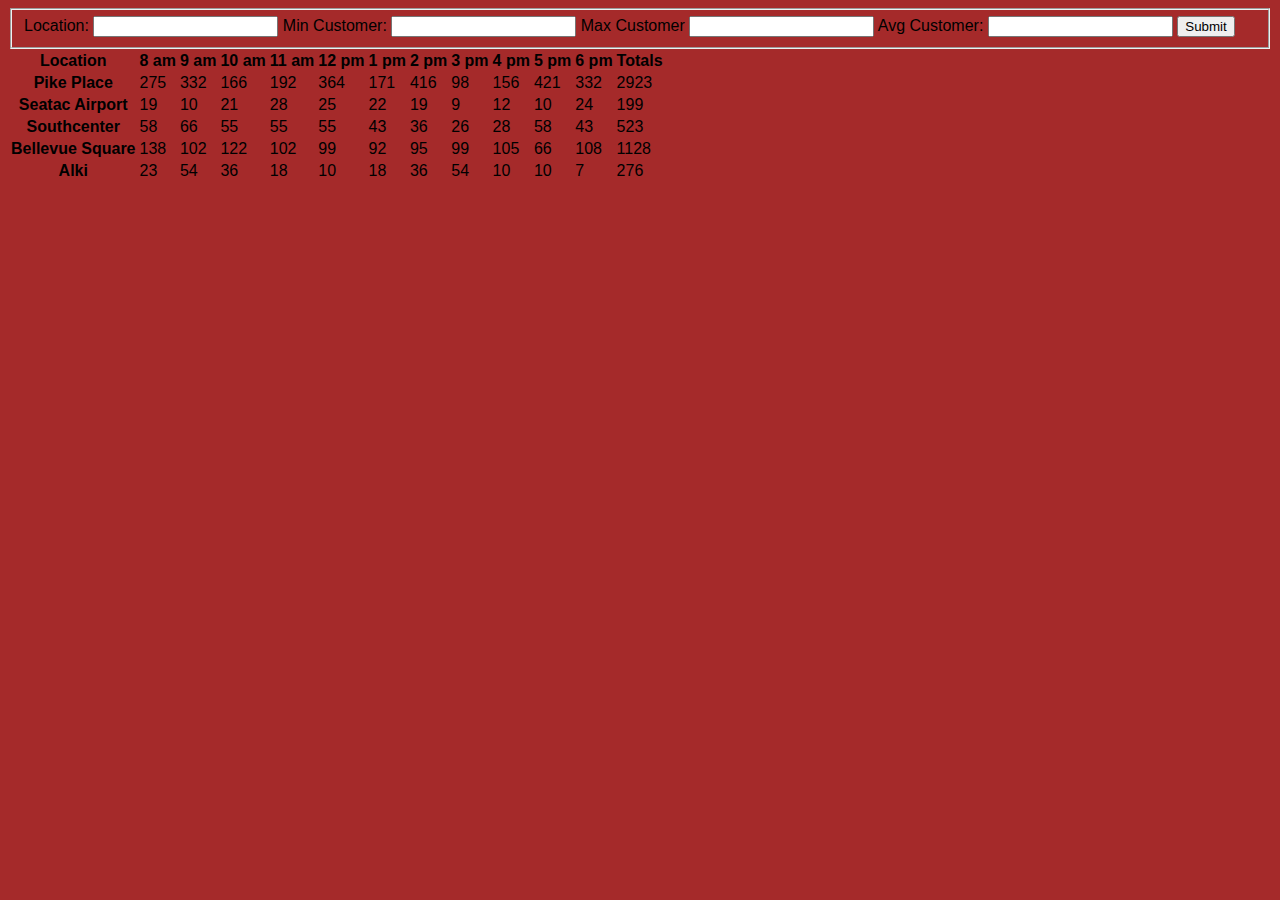
==== sales.html @ 19cfc410 "added row to table using eventlister" ====
<!DOCTYPE html>
<html>
<head>

  <title>Cookie Sales -- Tre</title>
  <link rel="stylesheet" type="text/css" href="css/style.css">

</head>
<body>
  <form id="submission_form">
    <fieldset>
      <label for="storLocation">Location:</label>
      <input name="storLocation" type="text" required>
      <label for="minCustomer">Min Customer:</label>
      <input name="minCustomer" type="text" required>
      <label for="maxCustomer">Max Customer</label>
      <input name="maxCustomer" type="text" required>
      <label for="avgCustomer">Avg Customer:</label>
      <input name="avgCustomer" type="text" required>
      <button id="formSubmitBtn" type="submit">Submit</button>
    </fieldset>
  </form>
<table id="whole-table">
  <thead>
    <tr>
      <th>Location</th>
      <th>8 am</th>
      <th>9 am</th>
      <th>10 am</th>
      <th>11 am</th>
      <th>12 pm</th>
      <th>1 pm</th>
      <th>2 pm</th>
      <th>3 pm</th>
      <th>4 pm</th>
      <th>5 pm</th>
      <th>6 pm</th>
      <th>Totals</th>
    </tr>
  </thead>
  <tbody id='append-table-row'></tbody>
</table>

<script src="js/app.js"></script>

</body>
</html>
---- css/style.css ----
body {
  background-color: brown;
  font-family: 'Helvetica', Verdana, Arial ;
}

.slogan {
   text-align: center;
   padding-top: 20px;
   color: rgb(239, 119, 94);
   font-size: 40px;
   font-family: 'Inconsolata', cursive, Arial ;
 }

.main-img {
   display: block;
   margin: 0 auto;
   background-color: white;
   padding: 30px 35px 30px 35px;
   border: 10px solid #333366;
   border-radius: 15px;
 }

 .company-name {
   font-family: 'Chewy', cursive;
   font-size: 90px;
   text-align: center;
   color:  #333366;
   margin-bottom: 10px;
 }

 .locations {
   list-style: none ;
   text-align: center;
 }

.locations a {
  font-size: 20px;
  color: #B8860B;
  font-weight: bolder;
}

 .new-head {
   text-align: center;
   font-family: 'Georgia', Times, cursive;
   color: 	#8FBC8F;  
 }

 ul.HorizontalButtons {
  margin-left: 0;
  padding-left: 0;
}
ul.HorizontalButtons li {
  font-size: 15px;
  color: white;
  display: inline;
  margin: 2px;
  padding: 0;

}
ul.HorizontalButtons li a {
  text-decoration: none
}
ul.HorizontalButtons li a:hover {
  background-color: white;
}
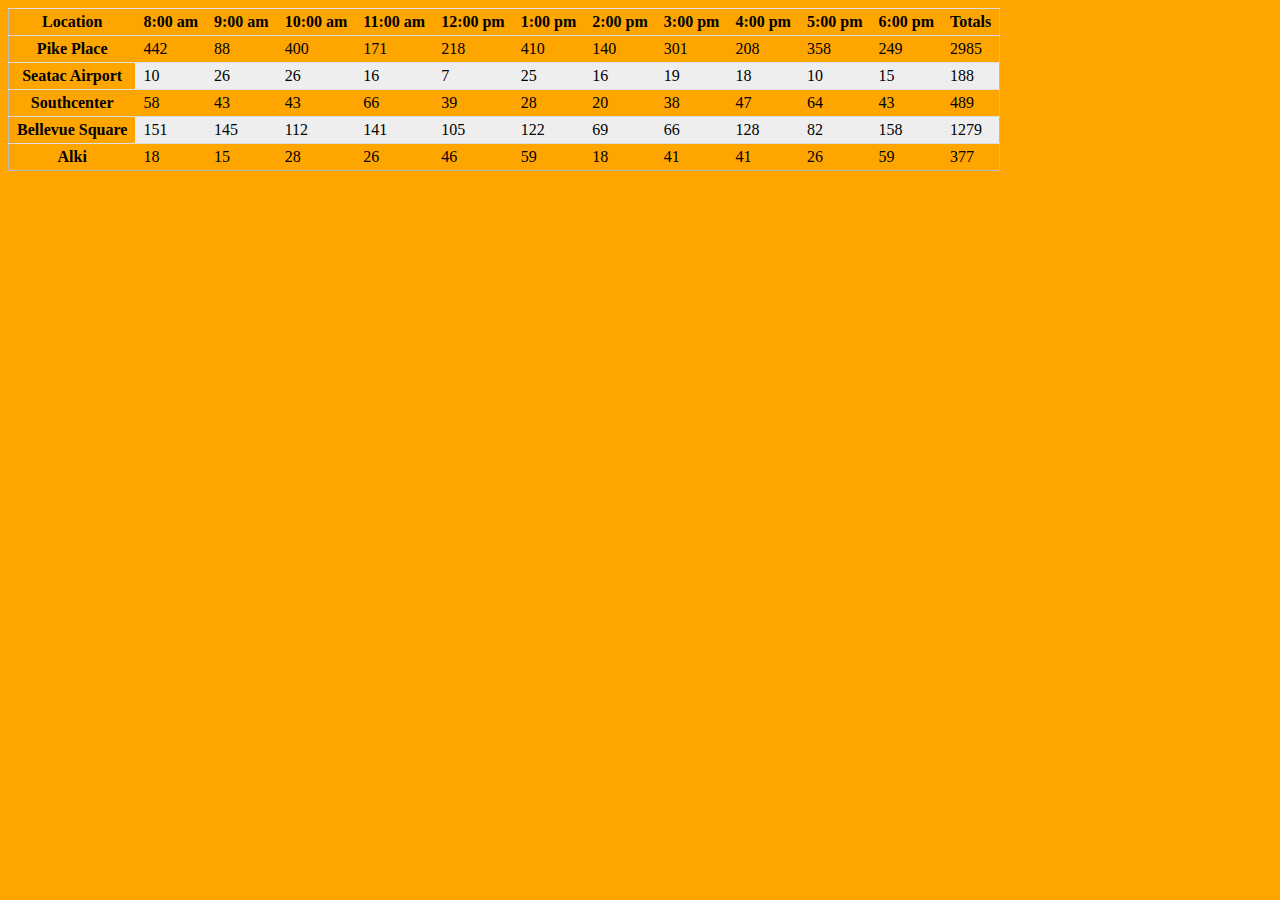
==== commit d2b90a8b: "new-new" ====
--- a/sales.html
+++ b/sales.html
@@ -3,44 +3,35 @@
 <head>
 
   <title>Cookie Sales -- Tre</title>
-  <link rel="stylesheet" type="text/css" href="css/style.css">
+  <link rel="stylesheet" type="text/css" href="css/sales.css">
 
 </head>
 <body>
-  <form id="submission_form">
-    <fieldset>
-      <label for="storLocation">Location:</label>
-      <input name="storLocation" type="text" required>
-      <label for="minCustomer">Min Customer:</label>
-      <input name="minCustomer" type="text" required>
-      <label for="maxCustomer">Max Customer</label>
-      <input name="maxCustomer" type="text" required>
-      <label for="avgCustomer">Avg Customer:</label>
-      <input name="avgCustomer" type="text" required>
-      <button id="formSubmitBtn" type="submit">Submit</button>
-    </fieldset>
-  </form>
-<table id="whole-table">
+<div class="data-in">
+<table>
   <thead>
+
     <tr>
       <th>Location</th>
-      <th>8 am</th>
-      <th>9 am</th>
-      <th>10 am</th>
-      <th>11 am</th>
-      <th>12 pm</th>
-      <th>1 pm</th>
-      <th>2 pm</th>
-      <th>3 pm</th>
-      <th>4 pm</th>
-      <th>5 pm</th>
-      <th>6 pm</th>
+      <th>8:00 am</th>
+      <th>9:00 am</th>
+      <th>10:00 am</th>
+      <th>11:00 am</th>
+      <th>12:00 pm</th>
+      <th>1:00 pm</th>
+      <th>2:00 pm</th>
+      <th>3:00 pm</th>
+      <th>4:00 pm</th>
+      <th>5:00 pm</th>
+      <th>6:00 pm</th>
       <th>Totals</th>
     </tr>
+
   </thead>
-  <tbody id='append-table-row'></tbody>
+
+<tbody id="append-table-row"></tbody>
 </table>
-
+</div>
 <script src="js/app.js"></script>
 
 </body>
--- a/css/sales.css
+++ b/css/sales.css
@@ -0,0 +1,26 @@
+tr {
+  width:50px;
+}
+body {
+  background: orange;
+}
+table {
+    border-collapse: collapse;
+    border-spacing: 0;
+    border: 1px solid #bbb;
+}
+td,th {
+    border-top: 1px solid #ddd;
+    padding: 4px 8px;
+}
+
+tbody tr:nth-child(even)  td {
+    background-color: #eee;
+}
+
+@media screen and (max-width: 640px) {
+	table {
+		overflow-x: auto;
+		display: block;
+	}
+}
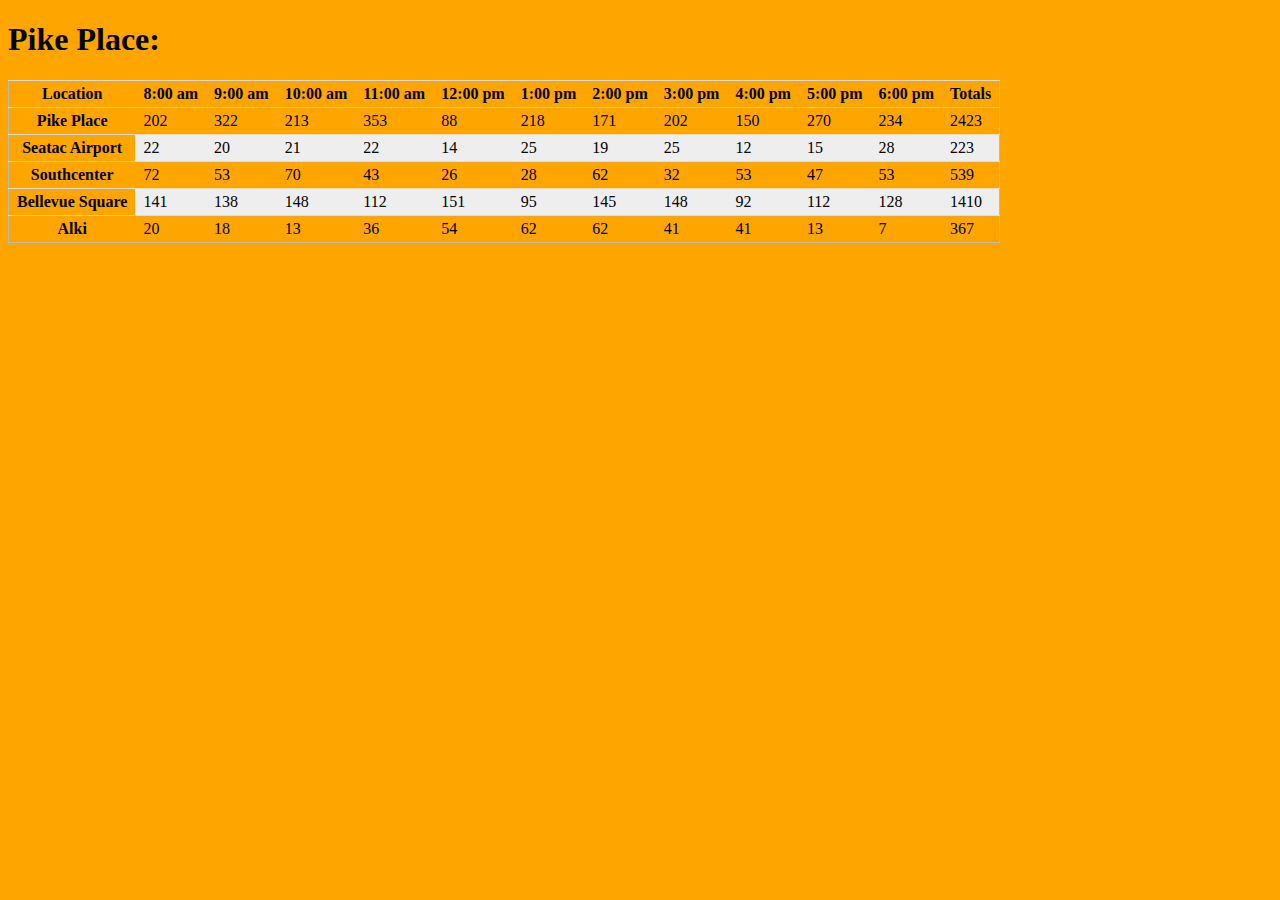
==== commit 63e2f82e: "fuck git" ====
--- a/sales.html
+++ b/sales.html
@@ -7,8 +7,11 @@
 
 </head>
 <body>
+
 <div class="data-in">
-<table>
+<div class="pike-place">
+  <h1>Pike Place:</h1>
+  <table>
   <thead>
 
     <tr>
@@ -28,9 +31,9 @@
     </tr>
 
   </thead>
-
 <tbody id="append-table-row"></tbody>
 </table>
+</div>
 </div>
 <script src="js/app.js"></script>
 
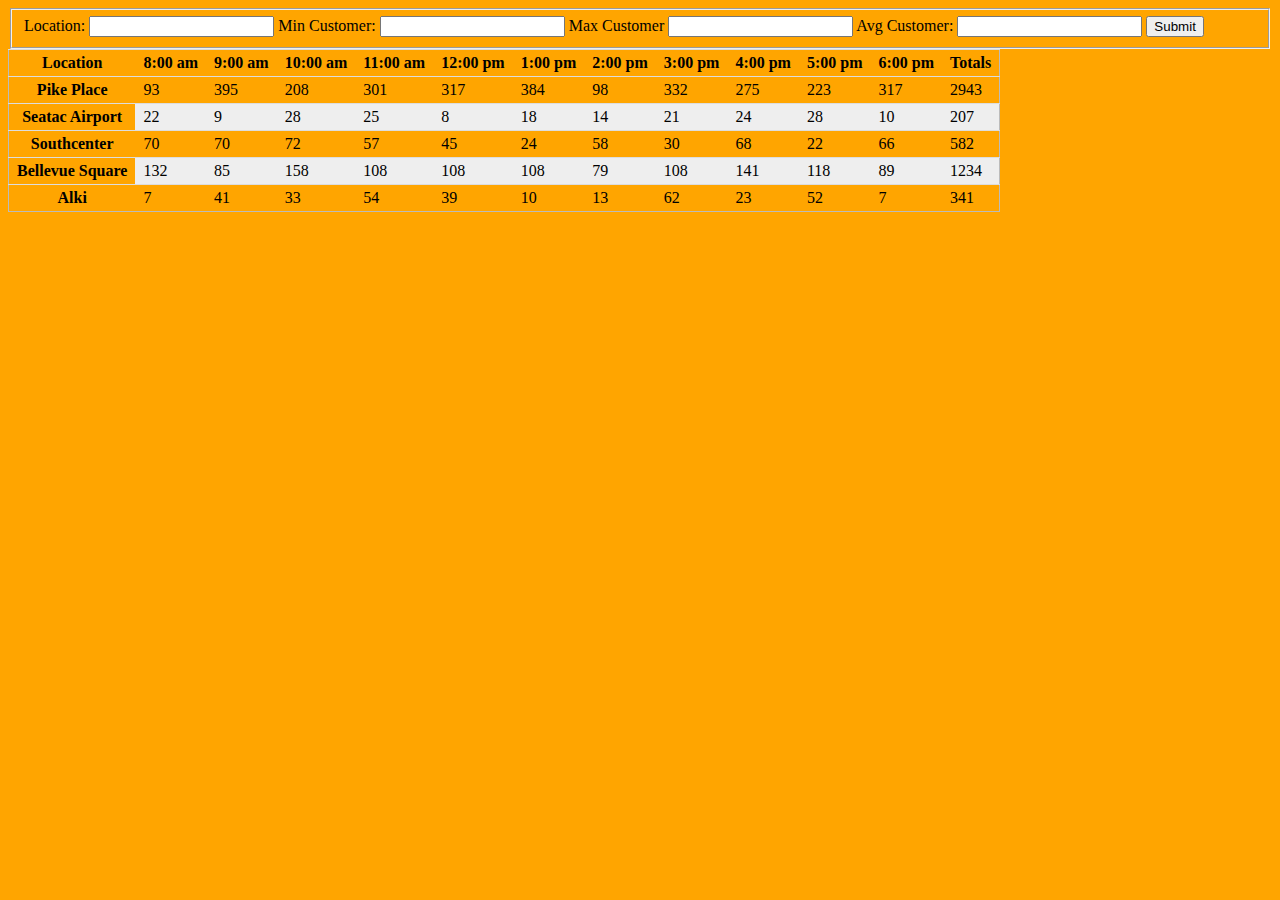
==== commit 5dcad483: "resolved current merge problems" ====
--- a/sales.html
+++ b/sales.html
@@ -7,13 +7,21 @@
 
 </head>
 <body>
-
-<div class="data-in">
-<div class="pike-place">
-  <h1>Pike Place:</h1>
-  <table>
+  <form id="submission_form">
+    <fieldset>
+      <label for="storLocation">Location:</label>
+      <input name="storLocation" type="text" required>
+      <label for="minCustomer">Min Customer:</label>
+      <input name="minCustomer" type="text" required>
+      <label for="maxCustomer">Max Customer</label>
+      <input name="maxCustomer" type="text" required>
+      <label for="avgCustomer">Avg Customer:</label>
+      <input name="avgCustomer" type="text" required>
+      <button id="formSubmitBtn" type="submit">Submit</button>
+    </fieldset>
+  </form>
+<table id="whole-table">
   <thead>
-
     <tr>
       <th>Location</th>
       <th>8:00 am</th>
@@ -29,12 +37,10 @@
       <th>6:00 pm</th>
       <th>Totals</th>
     </tr>
+  </thead>
+  <tbody id="append-table-row"></tbody>
+</table>
 
-  </thead>
-<tbody id="append-table-row"></tbody>
-</table>
-</div>
-</div>
 <script src="js/app.js"></script>
 
 </body>
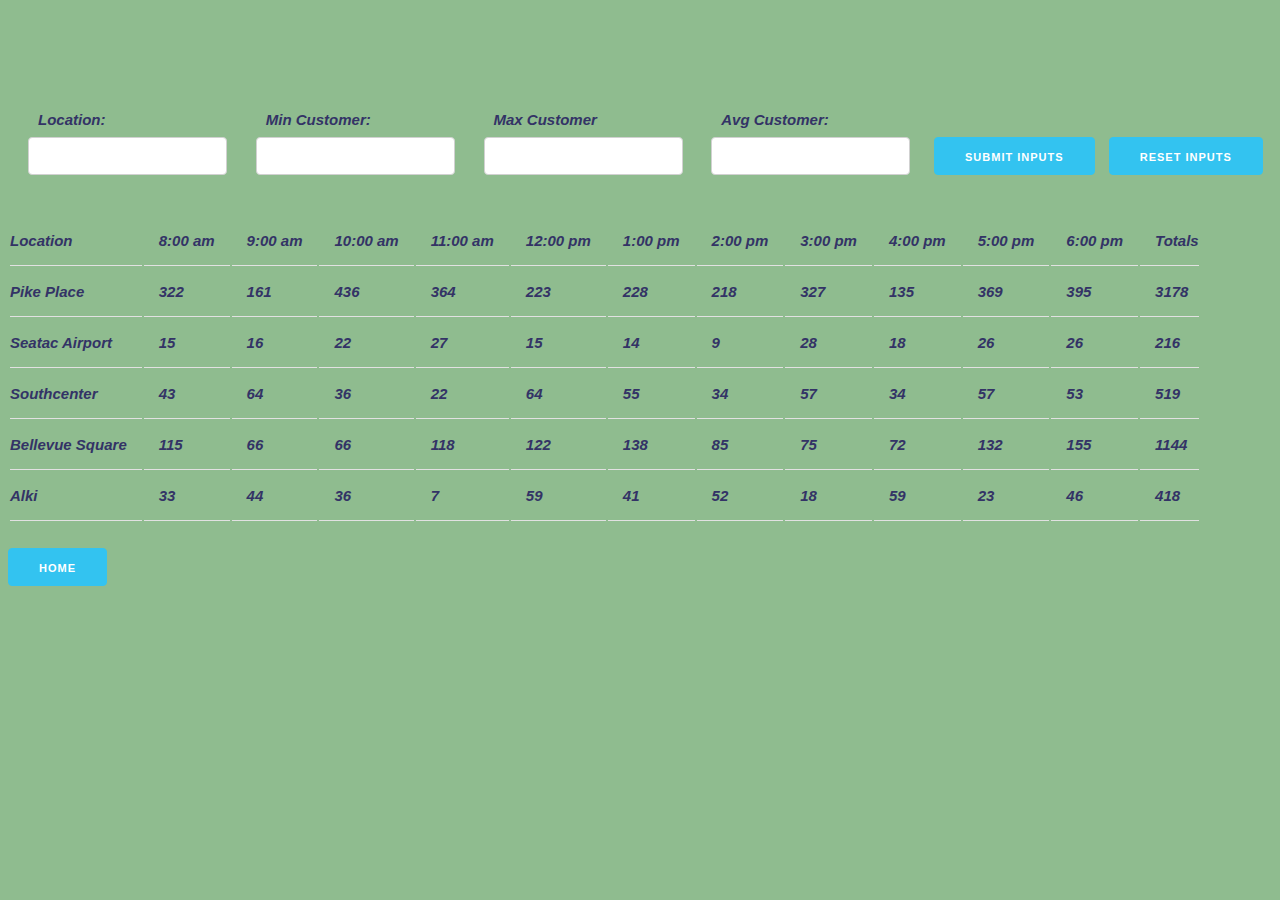
==== commit 7e49e24e: "Changed index layout" ====
--- a/sales.html
+++ b/sales.html
@@ -3,23 +3,37 @@
 <head>
 
   <title>Cookie Sales -- Tre</title>
+  <link rel="stylesheet" type="text/css" href="css/skeleton.css">
   <link rel="stylesheet" type="text/css" href="css/sales.css">
 
 </head>
 <body>
-  <form id="submission_form">
-    <fieldset>
-      <label for="storLocation">Location:</label>
-      <input name="storLocation" type="text" required>
-      <label for="minCustomer">Min Customer:</label>
-      <input name="minCustomer" type="text" required>
-      <label for="maxCustomer">Max Customer</label>
-      <input name="maxCustomer" type="text" required>
-      <label for="avgCustomer">Avg Customer:</label>
-      <input name="avgCustomer" type="text" required>
-      <button id="formSubmitBtn" type="submit">Submit</button>
-    </fieldset>
-  </form>
+
+    <form id="submission_form">
+      <div class="row">
+        <div class="three columns">
+          <label class="form-div" for="storLocation">Location:</label>
+          <input class="form-div" name="storLocation" type="text" required>
+        </div>
+        <div class="three columns">
+          <label class="form-div" for="minCustomer">Min Customer:</label>
+          <input class="form-div" name="minCustomer" type="text" required>
+        </div>
+        <div class="three columns">
+          <label class="form-div" for="maxCustomer">Max Customer</label>
+          <input class="form-div" name="maxCustomer" type="text" required>
+        </div>
+        <div class="three columns">
+          <label class="form-div" for="avgCustomer">Avg Customer:</label>
+          <input class="form-div" name="avgCustomer" type="text" required>
+        </div>
+      </div>
+        <div class="form-button">
+          <button class="button-primary" id="formSubmitBtn" type="submit">Submit Inputs</button>
+          <button class="button-primary" id="formClear" type="reset">Reset inputs</button>
+        </div>
+      </form>
+
 <table id="whole-table">
   <thead>
     <tr>
@@ -40,7 +54,9 @@
   </thead>
   <tbody id="append-table-row"></tbody>
 </table>
-
+<form method="link" action="index.html">
+    <input class="button-primary" type="submit" value="Home">
+</form>
 <script src="js/app.js"></script>
 
 </body>
--- a/css/skeleton.css
+++ b/css/skeleton.css
@@ -0,0 +1,418 @@
+/*
+* Skeleton V2.0.4
+* Copyright 2014, Dave Gamache
+* www.getskeleton.com
+* Free to use under the MIT license.
+* http://www.opensource.org/licenses/mit-license.php
+* 12/29/2014
+*/
+
+
+/* Table of contents
+––––––––––––––––––––––––––––––––––––––––––––––––––
+- Grid
+- Base Styles
+- Typography
+- Links
+- Buttons
+- Forms
+- Lists
+- Code
+- Tables
+- Spacing
+- Utilities
+- Clearing
+- Media Queries
+*/
+
+
+/* Grid
+–––––––––––––––––––––––––––––––––––––––––––––––––– */
+.container {
+  position: relative;
+  width: 100%;
+  max-width: 960px;
+  margin: 0 auto;
+  padding: 0 20px;
+  box-sizing: border-box; }
+.column,
+.columns {
+  width: 100%;
+  float: left;
+  box-sizing: border-box; }
+
+/* For devices larger than 400px */
+@media (min-width: 400px) {
+  .container {
+    width: 85%;
+    padding: 0; }
+}
+
+/* For devices larger than 550px */
+@media (min-width: 550px) {
+  .container {
+    width: 80%; }
+  .column,
+  .columns {
+    margin-left: 4%; }
+  .column:first-child,
+  .columns:first-child {
+    margin-left: 0; }
+
+  .one.column,
+  .one.columns                    { width: 4.66666666667%; }
+  .two.columns                    { width: 13.3333333333%; }
+  .three.columns                  { width: 22%;            }
+  .four.columns                   { width: 30.6666666667%; }
+  .five.columns                   { width: 39.3333333333%; }
+  .six.columns                    { width: 48%;            }
+  .seven.columns                  { width: 56.6666666667%; }
+  .eight.columns                  { width: 65.3333333333%; }
+  .nine.columns                   { width: 74.0%;          }
+  .ten.columns                    { width: 82.6666666667%; }
+  .eleven.columns                 { width: 91.3333333333%; }
+  .twelve.columns                 { width: 100%; margin-left: 0; }
+
+  .one-third.column               { width: 30.6666666667%; }
+  .two-thirds.column              { width: 65.3333333333%; }
+
+  .one-half.column                { width: 48%; }
+
+  /* Offsets */
+  .offset-by-one.column,
+  .offset-by-one.columns          { margin-left: 8.66666666667%; }
+  .offset-by-two.column,
+  .offset-by-two.columns          { margin-left: 17.3333333333%; }
+  .offset-by-three.column,
+  .offset-by-three.columns        { margin-left: 26%;            }
+  .offset-by-four.column,
+  .offset-by-four.columns         { margin-left: 34.6666666667%; }
+  .offset-by-five.column,
+  .offset-by-five.columns         { margin-left: 43.3333333333%; }
+  .offset-by-six.column,
+  .offset-by-six.columns          { margin-left: 52%;            }
+  .offset-by-seven.column,
+  .offset-by-seven.columns        { margin-left: 60.6666666667%; }
+  .offset-by-eight.column,
+  .offset-by-eight.columns        { margin-left: 69.3333333333%; }
+  .offset-by-nine.column,
+  .offset-by-nine.columns         { margin-left: 78.0%;          }
+  .offset-by-ten.column,
+  .offset-by-ten.columns          { margin-left: 86.6666666667%; }
+  .offset-by-eleven.column,
+  .offset-by-eleven.columns       { margin-left: 95.3333333333%; }
+
+  .offset-by-one-third.column,
+  .offset-by-one-third.columns    { margin-left: 34.6666666667%; }
+  .offset-by-two-thirds.column,
+  .offset-by-two-thirds.columns   { margin-left: 69.3333333333%; }
+
+  .offset-by-one-half.column,
+  .offset-by-one-half.columns     { margin-left: 52%; }
+
+}
+
+
+/* Base Styles
+–––––––––––––––––––––––––––––––––––––––––––––––––– */
+/* NOTE
+html is set to 62.5% so that all the REM measurements throughout Skeleton
+are based on 10px sizing. So basically 1.5rem = 15px :) */
+html {
+  font-size: 62.5%; }
+body {
+  font-size: 1.5em; /* currently ems cause chrome bug misinterpreting rems on body element */
+  line-height: 1.6;
+  font-weight: 400;
+  font-family: "Raleway", "HelveticaNeue", "Helvetica Neue", Helvetica, Arial, sans-serif;
+  color: #222; }
+
+
+/* Typography
+–––––––––––––––––––––––––––––––––––––––––––––––––– */
+h1, h2, h3, h4, h5, h6 {
+  margin-top: 0;
+  margin-bottom: 2rem;
+  font-weight: 300; }
+h1 { font-size: 4.0rem; line-height: 1.2;  letter-spacing: -.1rem;}
+h2 { font-size: 3.6rem; line-height: 1.25; letter-spacing: -.1rem; }
+h3 { font-size: 3.0rem; line-height: 1.3;  letter-spacing: -.1rem; }
+h4 { font-size: 2.4rem; line-height: 1.35; letter-spacing: -.08rem; }
+h5 { font-size: 1.8rem; line-height: 1.5;  letter-spacing: -.05rem; }
+h6 { font-size: 1.5rem; line-height: 1.6;  letter-spacing: 0; }
+
+/* Larger than phablet */
+@media (min-width: 550px) {
+  h1 { font-size: 5.0rem; }
+  h2 { font-size: 4.2rem; }
+  h3 { font-size: 3.6rem; }
+  h4 { font-size: 3.0rem; }
+  h5 { font-size: 2.4rem; }
+  h6 { font-size: 1.5rem; }
+}
+
+p {
+  margin-top: 0; }
+
+
+/* Links
+–––––––––––––––––––––––––––––––––––––––––––––––––– */
+a {
+  color: #1EAEDB; }
+a:hover {
+  color: #0FA0CE; }
+
+
+/* Buttons
+–––––––––––––––––––––––––––––––––––––––––––––––––– */
+.button,
+button,
+input[type="submit"],
+input[type="reset"],
+input[type="button"] {
+  display: inline-block;
+  height: 38px;
+  padding: 0 30px;
+  color: #555;
+  text-align: center;
+  font-size: 11px;
+  font-weight: 600;
+  line-height: 38px;
+  letter-spacing: .1rem;
+  text-transform: uppercase;
+  text-decoration: none;
+  white-space: nowrap;
+  background-color: transparent;
+  border-radius: 4px;
+  border: 1px solid #bbb;
+  cursor: pointer;
+  box-sizing: border-box; }
+.button:hover,
+button:hover,
+input[type="submit"]:hover,
+input[type="reset"]:hover,
+input[type="button"]:hover,
+.button:focus,
+button:focus,
+input[type="submit"]:focus,
+input[type="reset"]:focus,
+input[type="button"]:focus {
+  color: #333;
+  border-color: #888;
+  outline: 0; }
+.button.button-primary,
+button.button-primary,
+input[type="submit"].button-primary,
+input[type="reset"].button-primary,
+input[type="button"].button-primary {
+  color: #FFF;
+  background-color: #33C3F0;
+  border-color: #33C3F0; }
+.button.button-primary:hover,
+button.button-primary:hover,
+input[type="submit"].button-primary:hover,
+input[type="reset"].button-primary:hover,
+input[type="button"].button-primary:hover,
+.button.button-primary:focus,
+button.button-primary:focus,
+input[type="submit"].button-primary:focus,
+input[type="reset"].button-primary:focus,
+input[type="button"].button-primary:focus {
+  color: #FFF;
+  background-color: #1EAEDB;
+  border-color: #1EAEDB; }
+
+
+/* Forms
+–––––––––––––––––––––––––––––––––––––––––––––––––– */
+input[type="email"],
+input[type="number"],
+input[type="search"],
+input[type="text"],
+input[type="tel"],
+input[type="url"],
+input[type="password"],
+textarea,
+select {
+  height: 38px;
+  padding: 6px 10px; /* The 6px vertically centers text on FF, ignored by Webkit */
+  background-color: #fff;
+  border: 1px solid #D1D1D1;
+  border-radius: 4px;
+  box-shadow: none;
+  box-sizing: border-box; }
+/* Removes awkward default styles on some inputs for iOS */
+input[type="email"],
+input[type="number"],
+input[type="search"],
+input[type="text"],
+input[type="tel"],
+input[type="url"],
+input[type="password"],
+textarea {
+  -webkit-appearance: none;
+     -moz-appearance: none;
+          appearance: none; }
+textarea {
+  min-height: 65px;
+  padding-top: 6px;
+  padding-bottom: 6px; }
+input[type="email"]:focus,
+input[type="number"]:focus,
+input[type="search"]:focus,
+input[type="text"]:focus,
+input[type="tel"]:focus,
+input[type="url"]:focus,
+input[type="password"]:focus,
+textarea:focus,
+select:focus {
+  border: 1px solid #33C3F0;
+  outline: 0; }
+label,
+legend {
+  display: block;
+  margin-bottom: .5rem;
+  font-weight: 600; }
+fieldset {
+  padding: 0;
+  border-width: 0; }
+input[type="checkbox"],
+input[type="radio"] {
+  display: inline; }
+label > .label-body {
+  display: inline-block;
+  margin-left: .5rem;
+  font-weight: normal; }
+
+
+/* Lists
+–––––––––––––––––––––––––––––––––––––––––––––––––– */
+ul {
+  list-style: circle inside; }
+ol {
+  list-style: decimal inside; }
+ol, ul {
+  padding-left: 0;
+  margin-top: 0; }
+ul ul,
+ul ol,
+ol ol,
+ol ul {
+  margin: 1.5rem 0 1.5rem 3rem;
+  font-size: 90%; }
+li {
+  margin-bottom: 1rem; }
+
+
+/* Code
+–––––––––––––––––––––––––––––––––––––––––––––––––– */
+code {
+  padding: .2rem .5rem;
+  margin: 0 .2rem;
+  font-size: 90%;
+  white-space: nowrap;
+  background: #F1F1F1;
+  border: 1px solid #E1E1E1;
+  border-radius: 4px; }
+pre > code {
+  display: block;
+  padding: 1rem 1.5rem;
+  white-space: pre; }
+
+
+/* Tables
+–––––––––––––––––––––––––––––––––––––––––––––––––– */
+th,
+td {
+  padding: 12px 15px;
+  text-align: left;
+  border-bottom: 1px solid #E1E1E1; }
+th:first-child,
+td:first-child {
+  padding-left: 0; }
+th:last-child,
+td:last-child {
+  padding-right: 0; }
+
+
+/* Spacing
+–––––––––––––––––––––––––––––––––––––––––––––––––– */
+button,
+.button {
+  margin-bottom: 1rem; }
+input,
+textarea,
+select,
+fieldset {
+  margin-bottom: 1.5rem; }
+pre,
+blockquote,
+dl,
+figure,
+table,
+p,
+ul,
+ol,
+form {
+  margin-bottom: 2.5rem; }
+
+
+/* Utilities
+–––––––––––––––––––––––––––––––––––––––––––––––––– */
+.u-full-width {
+  width: 100%;
+  box-sizing: border-box; }
+.u-max-full-width {
+  max-width: 100%;
+  box-sizing: border-box; }
+.u-pull-right {
+  float: right; }
+.u-pull-left {
+  float: left; }
+
+
+/* Misc
+–––––––––––––––––––––––––––––––––––––––––––––––––– */
+hr {
+  margin-top: 3rem;
+  margin-bottom: 3.5rem;
+  border-width: 0;
+  border-top: 1px solid #E1E1E1; }
+
+
+/* Clearing
+–––––––––––––––––––––––––––––––––––––––––––––––––– */
+
+/* Self Clearing Goodness */
+.container:after,
+.row:after,
+.u-cf {
+  content: "";
+  display: table;
+  clear: both; }
+
+
+/* Media Queries
+–––––––––––––––––––––––––––––––––––––––––––––––––– */
+/*
+Note: The best way to structure the use of media queries is to create the queries
+near the relevant code. For example, if you wanted to change the styles for buttons
+on small devices, paste the mobile query code up in the buttons section and style it
+there.
+*/
+
+
+/* Larger than mobile */
+@media (min-width: 400px) {}
+
+/* Larger than phablet (also point when grid becomes active) */
+@media (min-width: 550px) {}
+
+/* Larger than tablet */
+@media (min-width: 750px) {}
+
+/* Larger than desktop */
+@media (min-width: 1000px) {}
+
+/* Larger than Desktop HD */
+@media (min-width: 1200px) {}
--- a/css/sales.css
+++ b/css/sales.css
@@ -1,26 +1,37 @@
-tr {
-  width:50px;
-}
+/*.flex {
+  display : inline-flex
+}*/
 body {
-  background: orange;
-}
-table {
-    border-collapse: collapse;
-    border-spacing: 0;
-    border: 1px solid #bbb;
-}
-td,th {
-    border-top: 1px solid #ddd;
-    padding: 4px 8px;
+  background-color: #8FBC8F;
+  color: #333366;
+  font-weight: bold;
+  font-style: italic;
 }
 
-tbody tr:nth-child(even)  td {
-    background-color: #eee;
+#submission_form {
+  display: flex;
+  flex-direction: row;
 }
 
-@media screen and (max-width: 640px) {
-	table {
-		overflow-x: auto;
-		display: block;
-	}
+#formSubmitBtn {
+    margin-right: 10px;
 }
+
+.form-div {
+  margin-left: 20px;
+  padding: 100px 0 0 10px;
+}
+
+.form-button {
+  padding: 129px 0 0 10px;
+  margin-left: 40px;
+}
+
+@media screen and (max-width: 600px) {
+  table td: before {
+    content: attr(data-label);
+    float: left;
+    text-transform: uppercase;
+    font-weight: bold;
+  }
+}
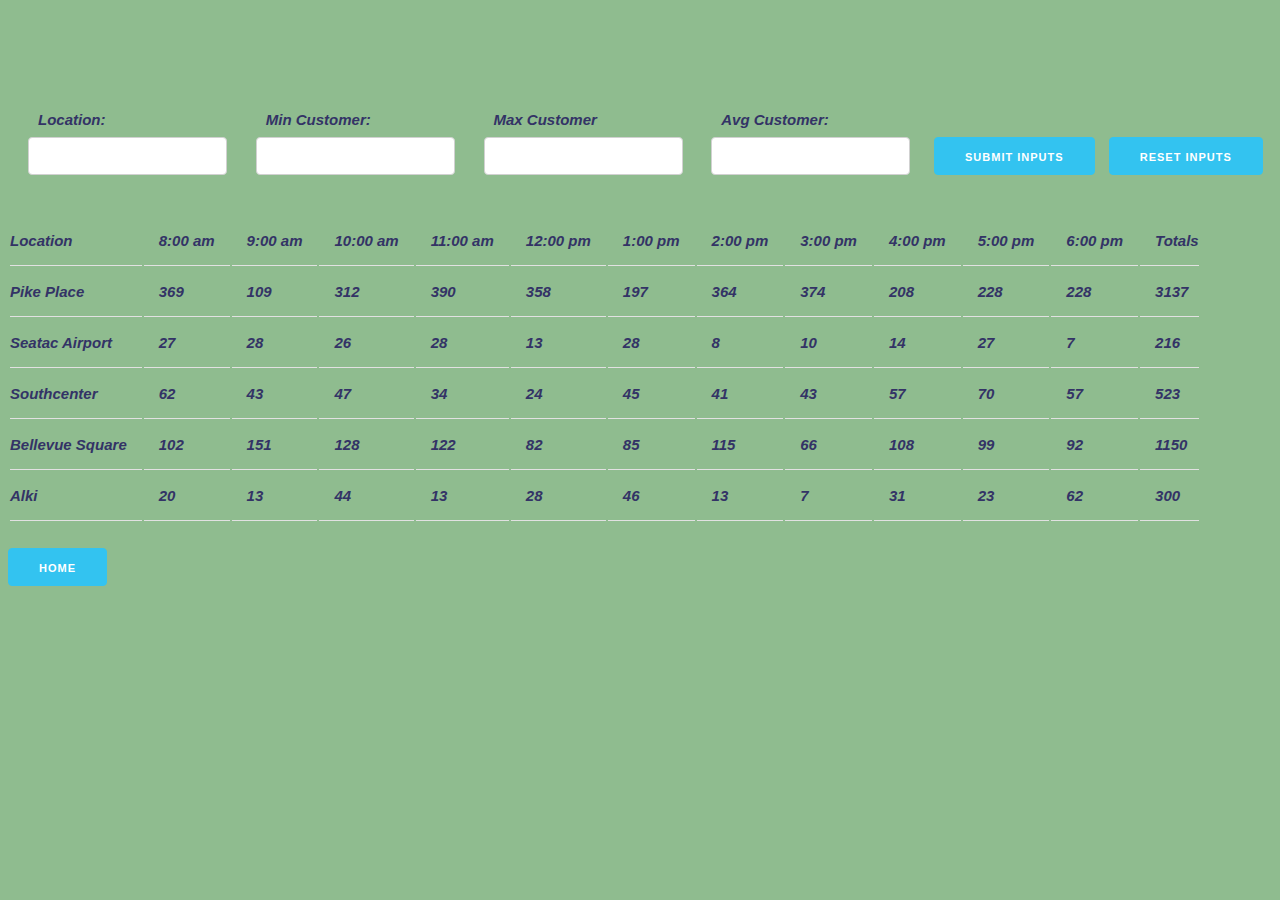
==== commit a98de1a6: "made images responsive" ====
--- a/sales.html
+++ b/sales.html
@@ -8,7 +8,6 @@
 
 </head>
 <body>
-
     <form id="submission_form">
       <div class="row">
         <div class="three columns">
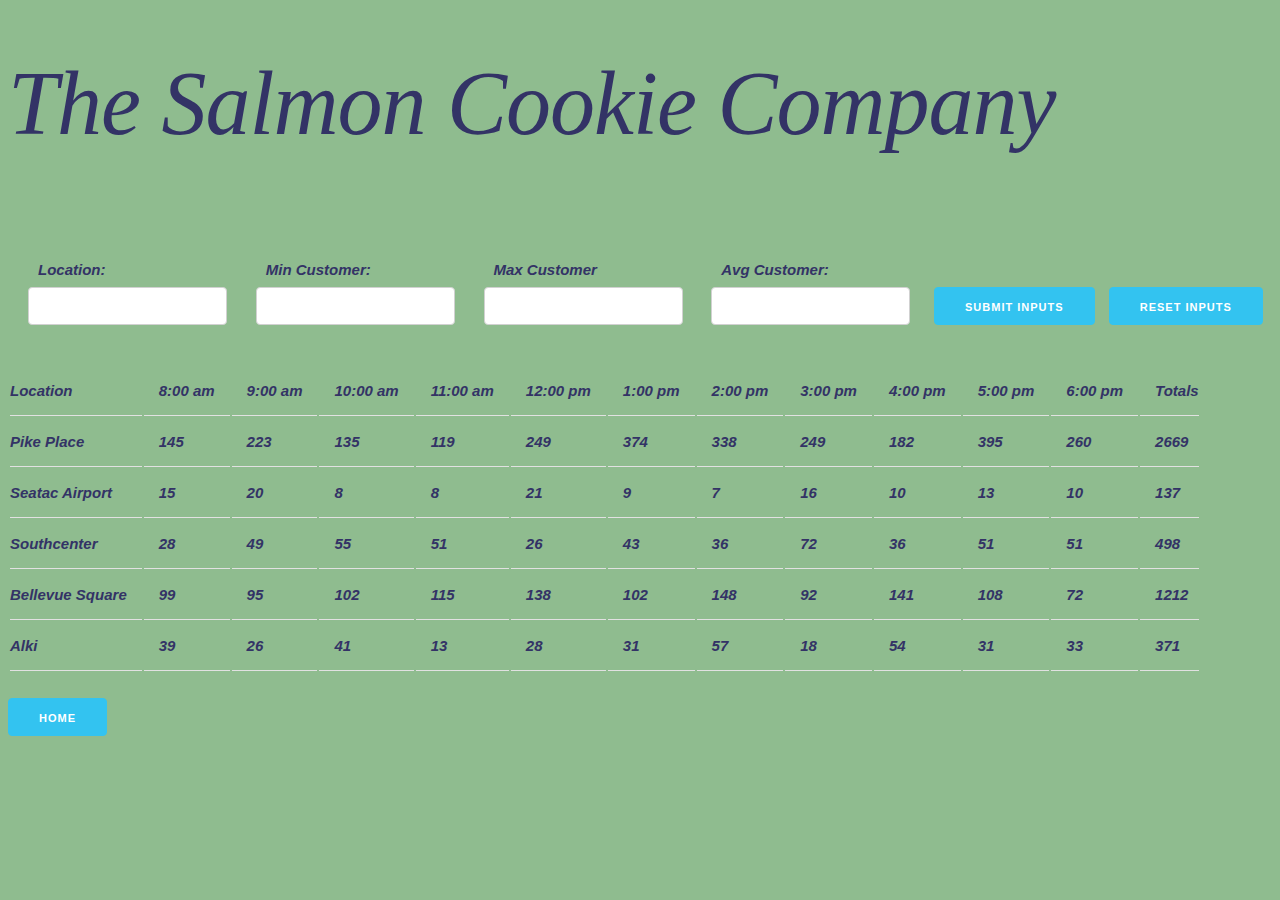
==== commit 1a696050: "Did final css on project" ====
--- a/sales.html
+++ b/sales.html
@@ -8,6 +8,9 @@
 
 </head>
 <body>
+  <div class="logo-pic">
+    <h1 class="com-name u-max-full-width">The Salmon Cookie Company</h1>
+  </div>
     <form id="submission_form">
       <div class="row">
         <div class="three columns">
--- a/css/sales.css
+++ b/css/sales.css
@@ -1,11 +1,16 @@
-/*.flex {
-  display : inline-flex
-}*/
 body {
   background-color: #8FBC8F;
   color: #333366;
   font-weight: bold;
   font-style: italic;
+}
+
+.com-name {
+  font-family: 'Chewy', cursive;
+  color:  #333366;
+  font-size: 90px;
+  margin-top: 50px;
+  margin-bottom: 0;
 }
 
 #submission_form {
@@ -27,11 +32,50 @@
   margin-left: 40px;
 }
 
-@media screen and (max-width: 600px) {
-  table td: before {
-    content: attr(data-label);
-    float: left;
-    text-transform: uppercase;
-    font-weight: bold;
-  }
+.side-img {
 }
+
+@media
+only screen and (max-width: 760px),
+(min-device-width: 768px) and (max-device-width: 1024px)  {
+	table, thead, tbody, th, td, tr {
+		display: block;
+	}
+
+	thead tr {
+		position: absolute;
+		top: -9999px;
+		left: -9999px;
+	}
+
+	tr { border: 1px solid #ccc; }
+
+	td {
+		border: none;
+		border-bottom: 1px solid #eee;
+		position: relative;
+		padding-left: 50%;
+	}
+
+	td:before {
+		position: absolute;
+		top: 6px;
+		left: 6px;
+		width: 45%;
+		padding-right: 10px;
+		white-space: nowrap;
+	}
+
+	td:nth-of-type(1):before { content: "8:00 am"; }
+	td:nth-of-type(2):before { content: "9:00 am"; }
+	td:nth-of-type(3):before { content: "10:00 am"; }
+	td:nth-of-type(4):before { content: "11:00 am"; }
+	td:nth-of-type(5):before { content: "12:00 am"; }
+	td:nth-of-type(6):before { content: "1:00 pm"; }
+	td:nth-of-type(7):before { content: "2:00 pm"; }
+	td:nth-of-type(8):before { content: "3:00 pm"; }
+	td:nth-of-type(9):before { content: "4:00 pm"; }
+	td:nth-of-type(10):before { content: "5:00 pm"; }
+  td:nth-of-type(11):before { content: "6:00 pm"; }
+  td:nth-of-type(12):before { content: "Total:"; }
+}
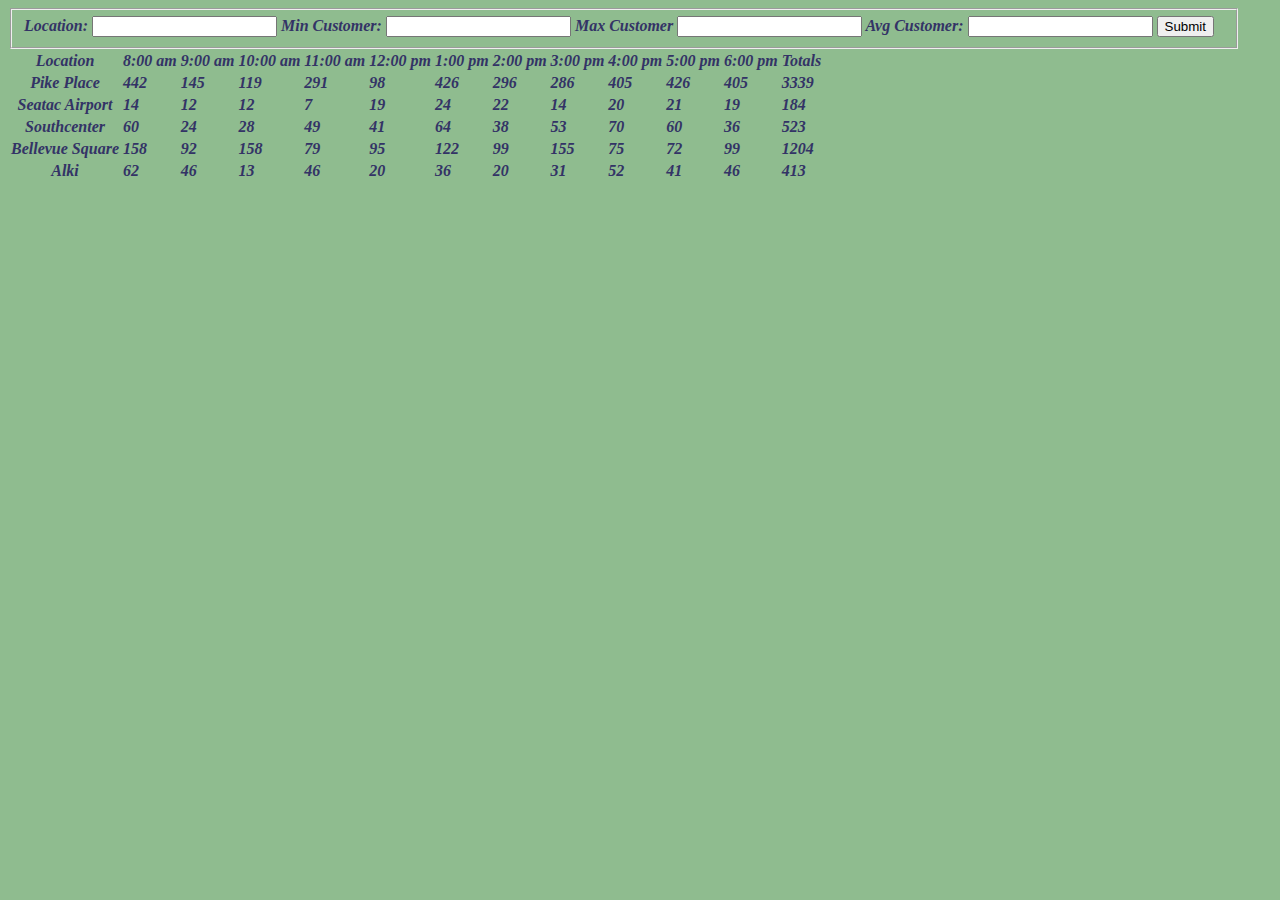
==== commit 28deec7c: "?" ====
--- a/sales.html
+++ b/sales.html
@@ -3,39 +3,23 @@
 <head>
 
   <title>Cookie Sales -- Tre</title>
-  <link rel="stylesheet" type="text/css" href="css/skeleton.css">
   <link rel="stylesheet" type="text/css" href="css/sales.css">
 
 </head>
 <body>
-  <div class="logo-pic">
-    <h1 class="com-name u-max-full-width">The Salmon Cookie Company</h1>
-  </div>
-    <form id="submission_form">
-      <div class="row">
-        <div class="three columns">
-          <label class="form-div" for="storLocation">Location:</label>
-          <input class="form-div" name="storLocation" type="text" required>
-        </div>
-        <div class="three columns">
-          <label class="form-div" for="minCustomer">Min Customer:</label>
-          <input class="form-div" name="minCustomer" type="text" required>
-        </div>
-        <div class="three columns">
-          <label class="form-div" for="maxCustomer">Max Customer</label>
-          <input class="form-div" name="maxCustomer" type="text" required>
-        </div>
-        <div class="three columns">
-          <label class="form-div" for="avgCustomer">Avg Customer:</label>
-          <input class="form-div" name="avgCustomer" type="text" required>
-        </div>
-      </div>
-        <div class="form-button">
-          <button class="button-primary" id="formSubmitBtn" type="submit">Submit Inputs</button>
-          <button class="button-primary" id="formClear" type="reset">Reset inputs</button>
-        </div>
-      </form>
-
+  <form id="submission_form">
+    <fieldset>
+      <label for="storLocation">Location:</label>
+      <input name="storLocation" type="text" required>
+      <label for="minCustomer">Min Customer:</label>
+      <input name="minCustomer" type="text" required>
+      <label for="maxCustomer">Max Customer</label>
+      <input name="maxCustomer" type="text" required>
+      <label for="avgCustomer">Avg Customer:</label>
+      <input name="avgCustomer" type="text" required>
+      <button id="formSubmitBtn" type="submit">Submit</button>
+    </fieldset>
+  </form>
 <table id="whole-table">
   <thead>
     <tr>
@@ -56,10 +40,9 @@
   </thead>
   <tbody id="append-table-row"></tbody>
 </table>
-<form method="link" action="index.html">
-    <input class="button-primary" type="submit" value="Home">
-</form>
+
 <script src="js/app.js"></script>
 
 </body>
 </html>
+  
